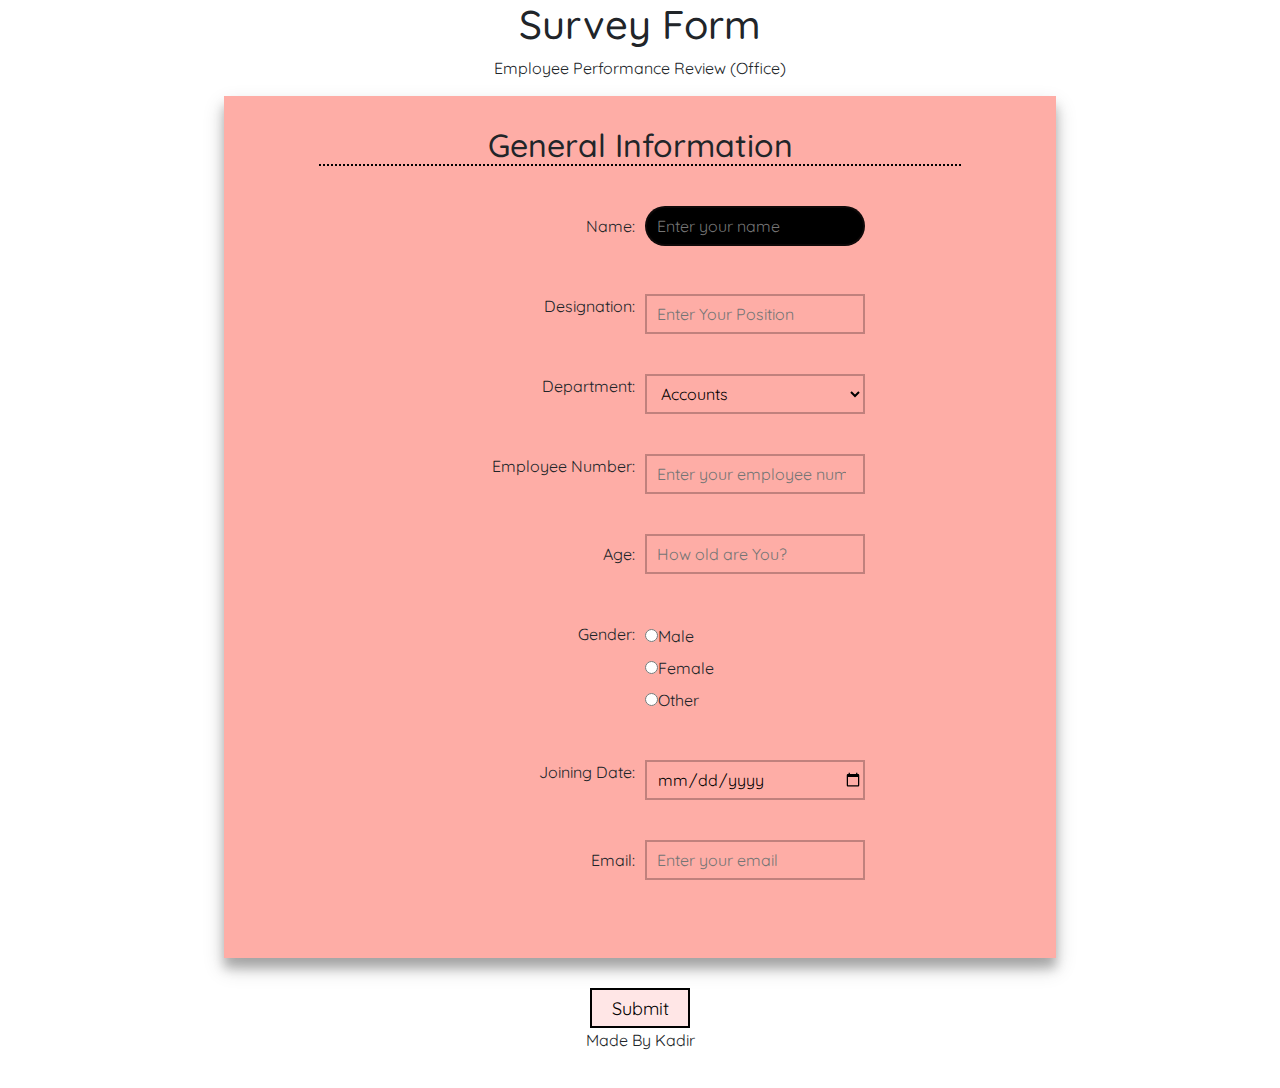
==== index.html @ 21779c19 "Initial commit" ====
<!DOCTYPE html>
<html lang="en">
<head>
    <link rel="stylesheet" href="style.css">
    <link rel="stylesheet" href="https://stackpath.bootstrapcdn.com/bootstrap/4.5.2/css/bootstrap.min.css">
    <link rel="preconnect" href="https://fonts.gstatic.com">
<link href="https://fonts.googleapis.com/css2?family=Quicksand:wght@300;400;500;600&display=swap" rel="stylesheet"> 
    <meta charset="UTF-8">
    <meta name="viewport" content="width=device-width, initial-scale=1.0">
    <title>Document</title>
</head>
<body>
    <main id="main">
        <h1 id="title">Survey Form</h1>
        <p id="description">Employee Performance Review (Office)</p>
        <form id="survey-form">
          <div class="form-section" id="General-info">
            <h2>General Information</h2>
            <div class="form-item">
              <div class="label">
                <label id="name-label" for="name">Name:</label>
              </div>
              <div class="entry">
                <input autofocus type="text" id="name" class="entry-field" name="name" placeholder="Enter your name" required>
              </div>
            </div>
            <div class="form-item">
              <div class="label">
                <label id="designation-label" for="designation">Designation:</label>
              </div>
              <div class="entry">
                <input autofocus type="text" id="designation" class="entry-field" name="designation" placeholder="Enter Your Position" required>
              </div>
            </div>
            <div class="form-item">
              <div class="label">
                <label for="department">Department:</label>
              </div>
              <div class="entry">
                <select id="dropdown" name="department">
                <option disabled value>Select your department</option>
                <option value="finance">Accounts</option>
                <option value="Human-Resources">HR</option>
                <option Value="Design">Design & Proposals</option>
                <option value="Commercial">Procurement</option>
                <option value="Civil">Civil</option>
                <option value="Mechanical">Mechanical</option>
              </select>
              </div>
            </div>
            <div class="form-item">
              <div class="label">
                <label id="epnumber-label" for="employee-number">Employee Number:</label>
              </div>
              <div class="entry">
                <input type="number" min="1" name="employee-number" id="employee-number" class="entry-field" placeholder="Enter your employee number" required>
              </div>
            </div>
            <div class="form-item">
              <div class="label">
                <label id="number-label" for="age">Age:</label>
              </div>
              <div class="entry">
                <input type="number" name="age" id="number" class="entry-field" placeholder="How old are You?" min="1" max="100" required>
              </div>
            </div>
            <div class="form-item">
              <div class="label">
                <label id="gender-label" for="gender">Gender:</label>
              </div>
              <div class="entry">
                <div id="gender">
                  <label>
                  <input type="radio" name="gender-radio" class="gender" value="Male">Male
                </label>
                  <label>
                  <input type="radio" name="gender-radio" class="gender" value="Female">Female
                </label>
                  <label>
                 <input type="radio" name="gender-radio" class="gender" value="Other">Other 
                </label>
                </div>
              </div>
            </div>
            <div class="form-item">
              <div class="label">
                <label id="joining-date-label" for="joining-date">Joining Date:</label>
              </div>
              <div class="entry">
                <input autofocus type="date" id="joining-date" class="entry-field" name="joining-date" placeholder="Enter your joining date" required>
              </div>
            </div>
            <div class="form-item">
              <div class="label">
                <label id="email-label" for="email">Email:</label>
              </div>
              <div class="entry">
                <input type="email" name="email" id="email" class="entry-field" placeholder="Enter your email" required>
              </div>
            </div>
          </div>
      
       
          <button id="submit" type="submit">Submit</button>
        </form>
        <footer>
          <p>Made By <a>Kadir</a></p>
        </footer>
      </main>
      <script type="text/javascript" src="index.js"></script>
      <script src="https://stackpath.bootstrapcdn.com/bootstrap/4.5.2/js/bootstrap.bundle.min.js"></script>
      <script src="https://stackpath.bootstrapcdn.com/bootstrap/4.5.2/js/bootstrap.min.js"></script>
</body>
</html>
---- style.css ----
*{
    box-sizing: border-box;
  }
  
  body{
    background: #eeeeee;
  }
  
  main{
    width: 65%;
    min-width: 250px;
    text-align: center;
    margin: auto;
    font-family: 'Quicksand', sans-serif;
  }
  
  form{
    width: 100%;
    height: auto;
  }
  
  .form-section{
    padding: 30px 15px 30px 15px;
    background-color: #feada6 ;
    /* background: linear-gradient( #da4453 , #89216B); */
    box-shadow: 0 10px 20px rgba(0, 0, 0, 0.19), 0 10px 10px rgba(0,0,0,0.23);
    margin-bottom: 30px;
  }
  
  h2{
    text-align: center;
    margin: auto;
    width: 80%;
    border-bottom: 2px dotted black;
  }
  
  .form-item{
    display: flex;
    align-items: flex-start;
    flex-wrap: wrap;
    padding: auto;
    margin: 40px;
  }
  
  .form-item:first-child{
    margin-top: 0px;
  }
  
  .label{
    flex: 1;
    display: flex;
    justify-content: flex-end;
    text-align: Left;
    padding-right: 5px;
  }
  
  #name-label, #email-label, #number-label{
    height: 40px;
    display: flex;
    align-items: center;
  }
  
  .entry{
    flex: 1;
    text-align: left;
    padding-left: 5px;
  }
  
  input[type=text], input[type=email], 
  input[type=number], #dropdown, textarea, #joining-date{
    border: none;
    border: 2px solid rgba(49, 31, 31, 0.3);
    /* border-top: 2px solid black; */
    height: 40px;
    width: 220px;
    /* background-color: rgb(255, 163, 102); */
    /* background: linear-gradient( #da4453 , #89216B); */
    background-color: #feada6 ;
    border-radius: 0;
    padding-left: 10px;


  }

  input[type=text]:focus, input[type=email]:focus, 
  input[type=number]:focus, #dropdown:focus, textarea:focus, #joining-date:focus{
    outline-width: 0;
    border-radius: 20px;
    background-color: black;
    color: wheat;
    transition: all 0.4s;
  }
  input[type=text], input[type=email], 
  input[type=number], #dropdown, textarea, #joining-date:required {
    box-shadow:none;
}
  .entry label{
    display: block;
    margin-top: 2px;
  }
  
  #submit{
    width: 100px;
    height: 40px;
    font-size: 18px;
    background: #ffe6e6;
    color: black;
    border: 2px solid black;
  }
  
  #submit:hover{
    background: rgb(255, 163, 102);
    color: white;
    box-shadow: 0 10px 20px rgba(0,0,0,0.19), 0 10px 10px rgba(0,0,0,0.23);
    cursor: pointer;
    border: none;
  }
  
  footer{
    height: 60px;
    display: flex;
    justify-content: center;
    align-items: center;
  }
  
  
  @media (max-width: 1080px){
    main{
      width: 80%;
    }
  }
  
  @media (max-width: 768px){
    main{
      width: 100%;
      font-size: 14px;
    }
    
    .label{
      flex: 1;
    }
    
    .entry{
      flex: 2;
    }
    
  }
  
  @media (max-width: 480px){
    .form-item{
      flex-direction: column;
      justify-content: flex-start;
      align-items: flex-start;
      width: 100%;
      margin-left: 0;
    }
    
    .label{
      
    }
    
    .entry{
      width: 100%;
      padding: 0;
      margin-top: 5px;
    }
    
    input[type=text], input[type=email], 
    input[type=number], #dropdown, textarea, #joining-date{
      width: 90%;
    }
    
  }
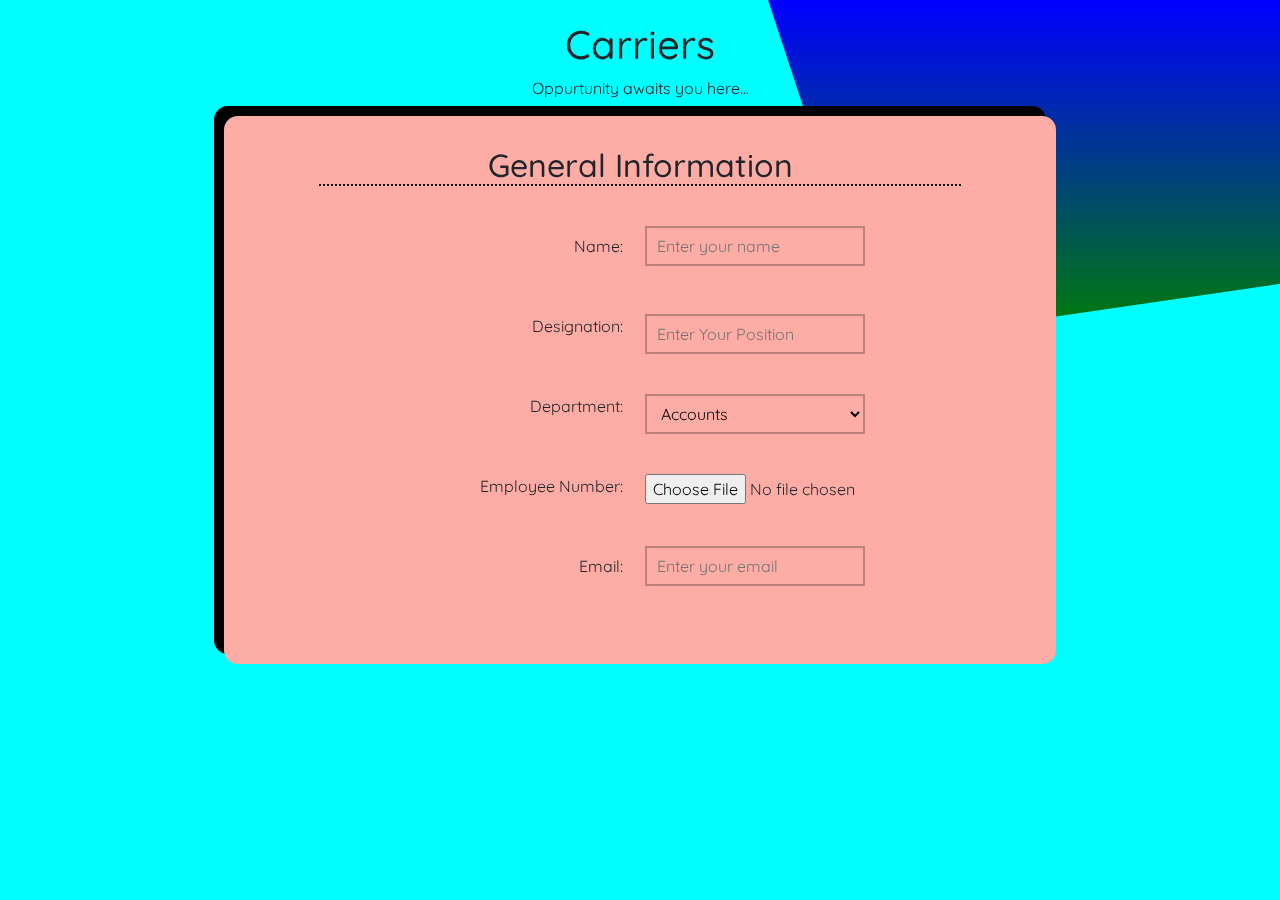
==== commit f3f61629: "Changed some fumctionality" ====
--- a/index.html
+++ b/index.html
@@ -4,37 +4,38 @@
     <link rel="stylesheet" href="style.css">
     <link rel="stylesheet" href="https://stackpath.bootstrapcdn.com/bootstrap/4.5.2/css/bootstrap.min.css">
     <link rel="preconnect" href="https://fonts.gstatic.com">
+    <link rel="stylesheet" href="s.css">
 <link href="https://fonts.googleapis.com/css2?family=Quicksand:wght@300;400;500;600&display=swap" rel="stylesheet"> 
     <meta charset="UTF-8">
     <meta name="viewport" content="width=device-width, initial-scale=1.0">
     <title>Document</title>
 </head>
-<body>
+<body style="background-color: aqua;">
     <main id="main">
-        <h1 id="title">Survey Form</h1>
-        <p id="description">Employee Performance Review (Office)</p>
+        <h1 style="margin-top: 20px;" id="title">Carriers</h1>
+        <p id="description">Oppurtunity awaits you here... </p>
         <form id="survey-form">
           <div class="form-section" id="General-info">
             <h2>General Information</h2>
             <div class="form-item">
               <div class="label">
-                <label id="name-label" for="name">Name:</label>
+                <label id="name-label" for="name">Name:&nbsp;&nbsp;&nbsp;</label>
               </div>
               <div class="entry">
-                <input autofocus type="text" id="name" class="entry-field" name="name" placeholder="Enter your name" required>
+                <input type="text" id="name" class="entry-field" name="name" placeholder="Enter your name" required>
               </div>
             </div>
             <div class="form-item">
               <div class="label">
-                <label id="designation-label" for="designation">Designation:</label>
+                <label id="designation-label" for="designation">Designation:&nbsp;&nbsp;&nbsp;</label>
               </div>
               <div class="entry">
-                <input autofocus type="text" id="designation" class="entry-field" name="designation" placeholder="Enter Your Position" required>
+                <input type="text" id="designation" class="entry-field" name="designation" placeholder="Enter Your Position" required>
               </div>
             </div>
             <div class="form-item">
               <div class="label">
-                <label for="department">Department:</label>
+                <label for="department">Department:&nbsp;&nbsp;&nbsp;</label>
               </div>
               <div class="entry">
                 <select id="dropdown" name="department">
@@ -50,62 +51,21 @@
             </div>
             <div class="form-item">
               <div class="label">
-                <label id="epnumber-label" for="employee-number">Employee Number:</label>
+                <label id="epnumber-label" for="employee-number">Employee Number:&nbsp;&nbsp;&nbsp;</label>
               </div>
               <div class="entry">
-                <input type="number" min="1" name="employee-number" id="employee-number" class="entry-field" placeholder="Enter your employee number" required>
+                <input type="file" min="1" name="employee-number" id="employee-number" class="entry-field" placeholder="Enter your employee number" required>
               </div>
             </div>
             <div class="form-item">
               <div class="label">
-                <label id="number-label" for="age">Age:</label>
-              </div>
-              <div class="entry">
-                <input type="number" name="age" id="number" class="entry-field" placeholder="How old are You?" min="1" max="100" required>
-              </div>
-            </div>
-            <div class="form-item">
-              <div class="label">
-                <label id="gender-label" for="gender">Gender:</label>
-              </div>
-              <div class="entry">
-                <div id="gender">
-                  <label>
-                  <input type="radio" name="gender-radio" class="gender" value="Male">Male
-                </label>
-                  <label>
-                  <input type="radio" name="gender-radio" class="gender" value="Female">Female
-                </label>
-                  <label>
-                 <input type="radio" name="gender-radio" class="gender" value="Other">Other 
-                </label>
-                </div>
-              </div>
-            </div>
-            <div class="form-item">
-              <div class="label">
-                <label id="joining-date-label" for="joining-date">Joining Date:</label>
-              </div>
-              <div class="entry">
-                <input autofocus type="date" id="joining-date" class="entry-field" name="joining-date" placeholder="Enter your joining date" required>
-              </div>
-            </div>
-            <div class="form-item">
-              <div class="label">
-                <label id="email-label" for="email">Email:</label>
+                <label id="email-label" for="email">Email:&nbsp;&nbsp;&nbsp;</label>
               </div>
               <div class="entry">
                 <input type="email" name="email" id="email" class="entry-field" placeholder="Enter your email" required>
               </div>
             </div>
           </div>
-      
-       
-          <button id="submit" type="submit">Submit</button>
-        </form>
-        <footer>
-          <p>Made By <a>Kadir</a></p>
-        </footer>
       </main>
       <script type="text/javascript" src="index.js"></script>
       <script src="https://stackpath.bootstrapcdn.com/bootstrap/4.5.2/js/bootstrap.bundle.min.js"></script>
--- a/style.css
+++ b/style.css
@@ -2,9 +2,6 @@
     box-sizing: border-box;
   }
   
-  body{
-    background: #eeeeee;
-  }
   
   main{
     width: 65%;
@@ -23,10 +20,17 @@
     padding: 30px 15px 30px 15px;
     background-color: #feada6 ;
     /* background: linear-gradient( #da4453 , #89216B); */
-    box-shadow: 0 10px 20px rgba(0, 0, 0, 0.19), 0 10px 10px rgba(0,0,0,0.23);
+    /* box-shadow: 0 10px 20px rgba(0, 0, 0, 0.19), 0 10px 10px rgba(0,0,0,0.23); */
+    box-shadow: -10px -10px black;
     margin-bottom: 30px;
+    transition: box-shadow .4s;
+    border-radius: 14px;
   }
-  
+
+  .form-section:hover{
+    box-shadow: 0 0;
+  }
+
   h2{
     text-align: center;
     margin: auto;
@@ -67,7 +71,7 @@
   }
   
   input[type=text], input[type=email], 
-  input[type=number], #dropdown, textarea, #joining-date{
+  input[type=number], #dropdown, textarea, #joining-date #employee-number{
     border: none;
     border: 2px solid rgba(49, 31, 31, 0.3);
     /* border-top: 2px solid black; */
@@ -88,8 +92,15 @@
     border-radius: 20px;
     background-color: black;
     color: wheat;
-    transition: all 0.4s;
+    transition: all 0.2s;
+    border: 2px solid rgb(49, 245, 0);
   }
+  input[type=text]:hover, input[type=email]:hover, 
+  input[type=number]:hover, #dropdown:hover, textarea:hover, #joining-date:hover{
+    transform: scale(1.1);
+    transition: all .2s;
+  }
+  
   input[type=text], input[type=email], 
   input[type=number], #dropdown, textarea, #joining-date:required {
     box-shadow:none;
@@ -135,7 +146,9 @@
       width: 100%;
       font-size: 14px;
     }
-    
+    .form-section{
+      box-shadow: none;
+    }
     .label{
       flex: 1;
     }
@@ -152,6 +165,7 @@
       justify-content: flex-start;
       align-items: flex-start;
       width: 100%;
+      box-shadow: 0 0;
       margin-left: 0;
     }
     
--- a/s.css
+++ b/s.css
@@ -0,0 +1,44 @@
+#main::after {
+  content: "";
+  position: fixed;
+  top: 0;
+  right: 0;
+  z-index: -1;
+  height: 44vh;
+  width: 20%;
+  background-image: -webkit-gradient(linear, left top, left bottom, from(blue), to(green));
+  background-image: linear-gradient(blue, green);
+  -webkit-clip-path: polygon(0 0, 100% 0, 100% 83%, 22% 100%);
+          clip-path: polygon(0 0, 100% 0, 100% 83%, 22% 100%);
+  overflow-y: hidden;
+  -ms-overflow-style: none;
+  scrollbar-width: none;
+}
+
+@media (max-width: 1600px) {
+  #main::after {
+    width: 30%;
+  }
+}
+
+@media (max-width: 1400px) {
+  #main::after {
+    height: 38vh;
+    width: 40%;
+    -webkit-clip-path: polygon(0, 0, 100% 0, 100% 83%, 22% 100%);
+            clip-path: polygon(0, 0, 100% 0, 100% 83%, 22% 100%);
+  }
+}
+
+@media (max-width: 1100px) {
+  #main::after {
+    position: absolute;
+    height: 10vh;
+    width: 100%;
+    top: auto;
+    bottom: 0;
+    -webkit-clip-path: polygon(0 39%, 100% 0, 100% 100%, 0 100%);
+            clip-path: polygon(0 39%, 100% 0, 100% 100%, 0 100%);
+  }
+}
+/*# sourceMappingURL=s.css.map */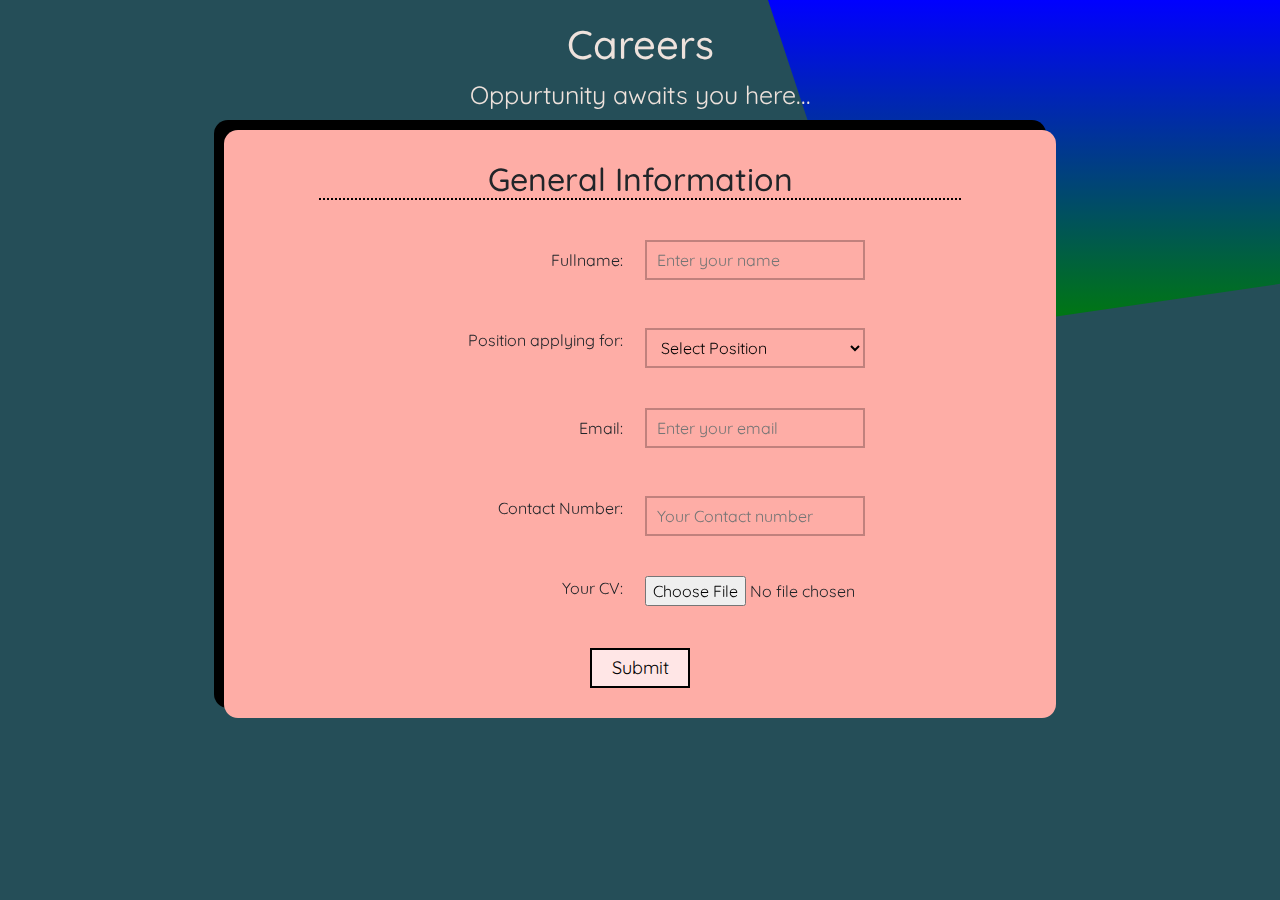
==== commit 69cfbf51: "Added required fields" ====
--- a/index.html
+++ b/index.html
@@ -10,16 +10,16 @@
     <meta name="viewport" content="width=device-width, initial-scale=1.0">
     <title>Document</title>
 </head>
-<body style="background-color: aqua;">
+<body style="background-color: #254e58;">
     <main id="main">
-        <h1 style="margin-top: 20px;" id="title">Carriers</h1>
-        <p id="description">Oppurtunity awaits you here... </p>
+        <h1 style="margin-top: 20px; color: #eee2dc;" id="title">Careers</h1>
+        <p id="description" style="color: #eee2dc; font-size: 25px;" >Oppurtunity awaits you here... </p>
         <form id="survey-form">
           <div class="form-section" id="General-info">
             <h2>General Information</h2>
             <div class="form-item">
               <div class="label">
-                <label id="name-label" for="name">Name:&nbsp;&nbsp;&nbsp;</label>
+                <label id="name-label" for="name">Fullname:&nbsp;&nbsp;&nbsp;</label>
               </div>
               <div class="entry">
                 <input type="text" id="name" class="entry-field" name="name" placeholder="Enter your name" required>
@@ -27,34 +27,16 @@
             </div>
             <div class="form-item">
               <div class="label">
-                <label id="designation-label" for="designation">Designation:&nbsp;&nbsp;&nbsp;</label>
-              </div>
-              <div class="entry">
-                <input type="text" id="designation" class="entry-field" name="designation" placeholder="Enter Your Position" required>
-              </div>
-            </div>
-            <div class="form-item">
-              <div class="label">
-                <label for="department">Department:&nbsp;&nbsp;&nbsp;</label>
+                <label for="department">Position applying for:&nbsp;&nbsp;&nbsp;</label>
               </div>
               <div class="entry">
                 <select id="dropdown" name="department">
-                <option disabled value>Select your department</option>
-                <option value="finance">Accounts</option>
-                <option value="Human-Resources">HR</option>
-                <option Value="Design">Design & Proposals</option>
-                <option value="Commercial">Procurement</option>
-                <option value="Civil">Civil</option>
-                <option value="Mechanical">Mechanical</option>
+                  <option selected style="color: darkblue;"" selected-value>Select Position</option>
+                <option value="UI/UX Designer">UI/UX Designer</option>
+                <option value="Webdeveloper">Webdeveloper</option>
+                <option Value="App Developer">App Developer</option>
+                <option value="Buissiness Admin">Buissiness Admin</option>
               </select>
-              </div>
-            </div>
-            <div class="form-item">
-              <div class="label">
-                <label id="epnumber-label" for="employee-number">Employee Number:&nbsp;&nbsp;&nbsp;</label>
-              </div>
-              <div class="entry">
-                <input type="file" min="1" name="employee-number" id="employee-number" class="entry-field" placeholder="Enter your employee number" required>
               </div>
             </div>
             <div class="form-item">
@@ -65,6 +47,25 @@
                 <input type="email" name="email" id="email" class="entry-field" placeholder="Enter your email" required>
               </div>
             </div>
+            <div class="form-item">
+              <div class="label">
+                <label id="designation-label" for="designation">Contact Number:&nbsp;&nbsp;&nbsp;</label>
+              </div>
+              <div class="entry">
+                <input type="number" id="designation" class="entry-field" name="designation" placeholder="Your Contact number" required>
+              </div>
+            </div>
+            
+            <div class="form-item">
+              <div class="label">
+                <label id="epnumber-label" for="employee-number">Your CV:&nbsp;&nbsp;&nbsp;</label>
+              </div>
+              <div class="entry">
+                <input type="file" name="employee-number" id="employee-number">
+              </div>
+            </div>
+            <button id="submit" type="submit">Submit</button>
+        </form>
           </div>
       </main>
       <script type="text/javascript" src="index.js"></script>
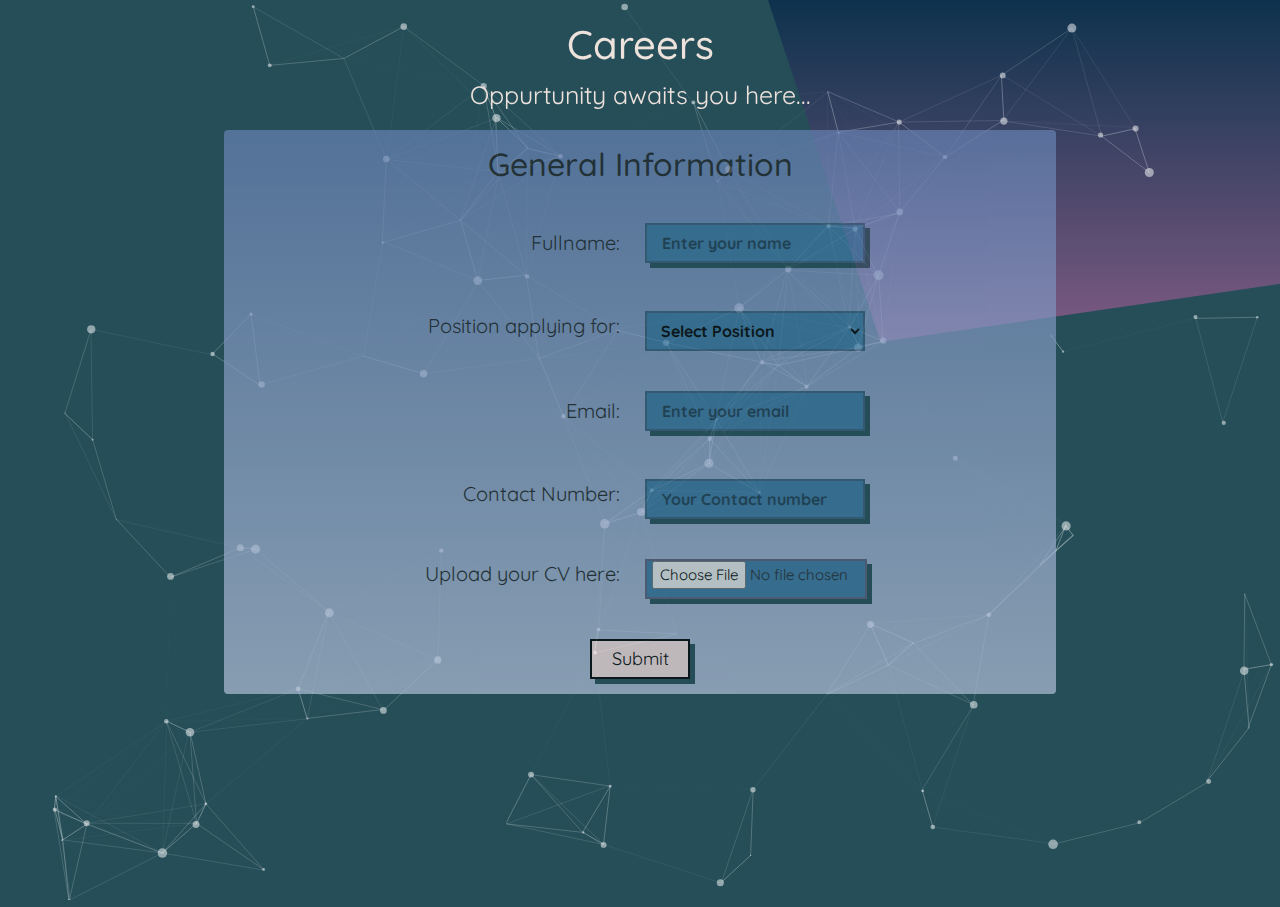
==== commit aa66cd1c: "Added Particle-js" ====
--- a/index.html
+++ b/index.html
@@ -5,12 +5,13 @@
     <link rel="stylesheet" href="https://stackpath.bootstrapcdn.com/bootstrap/4.5.2/css/bootstrap.min.css">
     <link rel="preconnect" href="https://fonts.gstatic.com">
     <link rel="stylesheet" href="s.css">
+    <link rel="stylesheet" href="https://stackpath.bootstrapcdn.com/bootstrap/4.4.1/css/bootstrap.min.css" integrity="sha384-Vkoo8x4CGsO3+Hhxv8T/Q5PaXtkKtu6ug5TOeNV6gBiFeWPGFN9MuhOf23Q9Ifjh" crossorigin="anonymous">
 <link href="https://fonts.googleapis.com/css2?family=Quicksand:wght@300;400;500;600&display=swap" rel="stylesheet"> 
     <meta charset="UTF-8">
     <meta name="viewport" content="width=device-width, initial-scale=1.0">
     <title>Document</title>
 </head>
-<body style="background-color: #254e58;">
+<body style="background: #254e58;">
     <main id="main">
         <h1 style="margin-top: 20px; color: #eee2dc;" id="title">Careers</h1>
         <p id="description" style="color: #eee2dc; font-size: 25px;" >Oppurtunity awaits you here... </p>
@@ -32,10 +33,11 @@
               <div class="entry">
                 <select id="dropdown" name="department">
                   <option selected style="color: darkblue;"" selected-value>Select Position</option>
-                <option value="UI/UX Designer">UI/UX Designer</option>
-                <option value="Webdeveloper">Webdeveloper</option>
-                <option Value="App Developer">App Developer</option>
-                <option value="Buissiness Admin">Buissiness Admin</option>
+    
+    <option style="font-family: 'Quicksand', sans-serif; font-weight: 300;" value="UI/UX Designer">UI/UX Designer</option>
+                <option style="font-family: 'Quicksand', sans-serif; font-weight: 300;" value="Webdeveloper">Webdeveloper</option>
+                <option style="font-family: 'Quicksand', sans-serif; font-weight: 300;" Value="App Developer">App Developer</option>
+                <option style="font-family: 'Quicksand', sans-serif; font-weight: 300;" value="Buissiness Admin">Buissiness Admin</option>
               </select>
               </div>
             </div>
@@ -58,7 +60,7 @@
             
             <div class="form-item">
               <div class="label">
-                <label id="epnumber-label" for="employee-number">Your CV:&nbsp;&nbsp;&nbsp;</label>
+                <label id="epnumber-label" for="employee-number">Upload your CV here:&nbsp;&nbsp;&nbsp;</label>
               </div>
               <div class="entry">
                 <input type="file" name="employee-number" id="employee-number">
@@ -68,8 +70,14 @@
         </form>
           </div>
       </main>
+      <div id="particles-js"></div>
+      
+      <script type="text/javascript" src="particles.js"></script>
+      <script type="text/javascript" src="app.js"></script>
       <script type="text/javascript" src="index.js"></script>
       <script src="https://stackpath.bootstrapcdn.com/bootstrap/4.5.2/js/bootstrap.bundle.min.js"></script>
       <script src="https://stackpath.bootstrapcdn.com/bootstrap/4.5.2/js/bootstrap.min.js"></script>
+      <script src="https://stackpath.bootstrapcdn.com/bootstrap/4.4.1/js/bootstrap.min.js" integrity="sha384-wfSDF2E50Y2D1uUdj0O3uMBJnjuUD4Ih7YwaYd1iqfktj0Uod8GCExl3Og8ifwB6" crossorigin="anonymous"></script>
+
 </body>
 </html>--- a/style.css
+++ b/style.css
@@ -1,8 +1,6 @@
 *{
     box-sizing: border-box;
-  }
-  
-  
+  } 
   main{
     width: 65%;
     min-width: 250px;
@@ -15,29 +13,43 @@
     width: 100%;
     height: auto;
   }
-  
+  #particles-js{
+    z-index: -1;
+    height: 100vh;
+    width: 100%;
+    position: absolute;
+    top: 0;
+    bottom: 0;
+  }
   .form-section{
-    padding: 30px 15px 30px 15px;
-    background-color: #feada6 ;
-    /* background: linear-gradient( #da4453 , #89216B); */
-    /* box-shadow: 0 10px 20px rgba(0, 0, 0, 0.19), 0 10px 10px rgba(0,0,0,0.23); */
-    box-shadow: -10px -10px black;
+    padding: 15px 7.5px 15px 7.5px;
+    /* /* background-color: #88bdbc ;  */
+    background-image: linear-gradient(#6782B4,#B1BFD8);
+    opacity: 0.7;
     margin-bottom: 30px;
-    transition: box-shadow .4s;
-    border-radius: 14px;
-  }
-
-  .form-section:hover{
-    box-shadow: 0 0;
+    border-radius: 4px;
   }
 
   h2{
     text-align: center;
     margin: auto;
     width: 80%;
-    border-bottom: 2px dotted black;
-  }
-  
+    /* border-bottom: 2px dotted black; */
+  }
+  ::placeholder { /* Chrome, Firefox, Opera, Safari 10.1+ */
+    color: black;
+    opacity: 0.5; /* Firefox */
+  }
+  
+  :-ms-input-placeholder { /* Internet Explorer 10-11 */
+    color: black;
+    
+  }
+  
+  ::-ms-input-placeholder { /* Microsoft Edge */
+    color: black;
+    
+  }
   .form-item{
     display: flex;
     align-items: flex-start;
@@ -56,12 +68,15 @@
     justify-content: flex-end;
     text-align: Left;
     padding-right: 5px;
+    font-size: 20px;
+
   }
   
   #name-label, #email-label, #number-label{
     height: 40px;
     display: flex;
     align-items: center;
+    font-size: 20px;
   }
   
   .entry{
@@ -70,41 +85,75 @@
     padding-left: 5px;
   }
   
-  input[type=text], input[type=email], 
-  input[type=number], #dropdown, textarea, #joining-date #employee-number{
-    border: none;
+  input[type=text], input[type=email],input[type=number], #dropdown, #joining-date{
+    background-color: rgb(62, 122, 165);
     border: 2px solid rgba(49, 31, 31, 0.3);
     /* border-top: 2px solid black; */
     height: 40px;
     width: 220px;
-    /* background-color: rgb(255, 163, 102); */
-    /* background: linear-gradient( #da4453 , #89216B); */
-    background-color: #feada6 ;
+    color: rgb(0, 0, 0);
+    font-weight: 900;
     border-radius: 0;
     padding-left: 10px;
 
 
   }
-
-  input[type=text]:focus, input[type=email]:focus, 
+  input[type=number] {
+    -moz-appearance: textfield;
+  }
+  #employee-number {
+    height: 40px;
+    border: 2px solid rgba(163, 30, 30, 0.3);
+    background-color: rgb(62, 122, 165);
+    width: 222px;
+    border-radius: 0;
+    font-size: 15px;
+
+  }
+#dropdown {
+  color: black;
+}
+  /* input[type=text]:focus, input[type=email]:focus, 
   input[type=number]:focus, #dropdown:focus, textarea:focus, #joining-date:focus{
     outline-width: 0;
-    border-radius: 20px;
-    background-color: black;
-    color: wheat;
+    /* border-radius: 20px; */
+    /* background-color: black; */
+    /* color: black;
     transition: all 0.2s;
-    border: 2px solid rgb(49, 245, 0);
-  }
+    box-shadow: 0; */
+    /* border: 2px solid rgb(49, 245, 0); */
+
+  /* } */ */
   input[type=text]:hover, input[type=email]:hover, 
   input[type=number]:hover, #dropdown:hover, textarea:hover, #joining-date:hover{
     transform: scale(1.1);
     transition: all .2s;
   }
-  
-  input[type=text], input[type=email], 
+
+  input {
+    border:none;
+    -webkit-border-radius:5px;
+    -moz-border-radius:5px;
+    border-radius:5px;
+    -webkit-box-shadow:5px 5px black;
+    -moz-box-shadow: 5px 5px black;
+    box-shadow:5px 5px #254e58;
+    height:25px;
+    line-height:25px;
+    width:200px;
+    text-indent:5px;
+ }
+
+ input:focus{
+  box-shadow: none;
+  transition: box-shadow 0.4s;
+
+ }
+  
+  /* input[type=text], input[type=email], 
   input[type=number], #dropdown, textarea, #joining-date:required {
-    box-shadow:none;
-}
+    /* box-shadow:none; */
+  /* } */ */
   .entry label{
     display: block;
     margin-top: 2px;
@@ -117,14 +166,21 @@
     background: #ffe6e6;
     color: black;
     border: 2px solid black;
-  }
-  
+    box-shadow:5px 5px #254e58;
+
+  }
+  
+  option{
+    font-family: 'Quicksand', sans-serif;
+    
+  }
   #submit:hover{
-    background: rgb(255, 163, 102);
+    background: #254e58;
     color: white;
     box-shadow: 0 10px 20px rgba(0,0,0,0.19), 0 10px 10px rgba(0,0,0,0.23);
     cursor: pointer;
     border: none;
+    transition: all 0.4s;
   }
   
   footer{
--- a/s.css
+++ b/s.css
@@ -6,8 +6,8 @@
   z-index: -1;
   height: 44vh;
   width: 20%;
-  background-image: -webkit-gradient(linear, left top, left bottom, from(blue), to(green));
-  background-image: linear-gradient(blue, green);
+  background-image: -webkit-gradient(linear, left top, left bottom, from(#0D324D), to(#7F5A83));
+  background-image: linear-gradient(#0D324D, #7F5A83);
   -webkit-clip-path: polygon(0 0, 100% 0, 100% 83%, 22% 100%);
           clip-path: polygon(0 0, 100% 0, 100% 83%, 22% 100%);
   overflow-y: hidden;
@@ -34,7 +34,7 @@
   #main::after {
     position: absolute;
     height: 10vh;
-    width: 100%;
+    width: 0%;
     top: auto;
     bottom: 0;
     -webkit-clip-path: polygon(0 39%, 100% 0, 100% 100%, 0 100%);
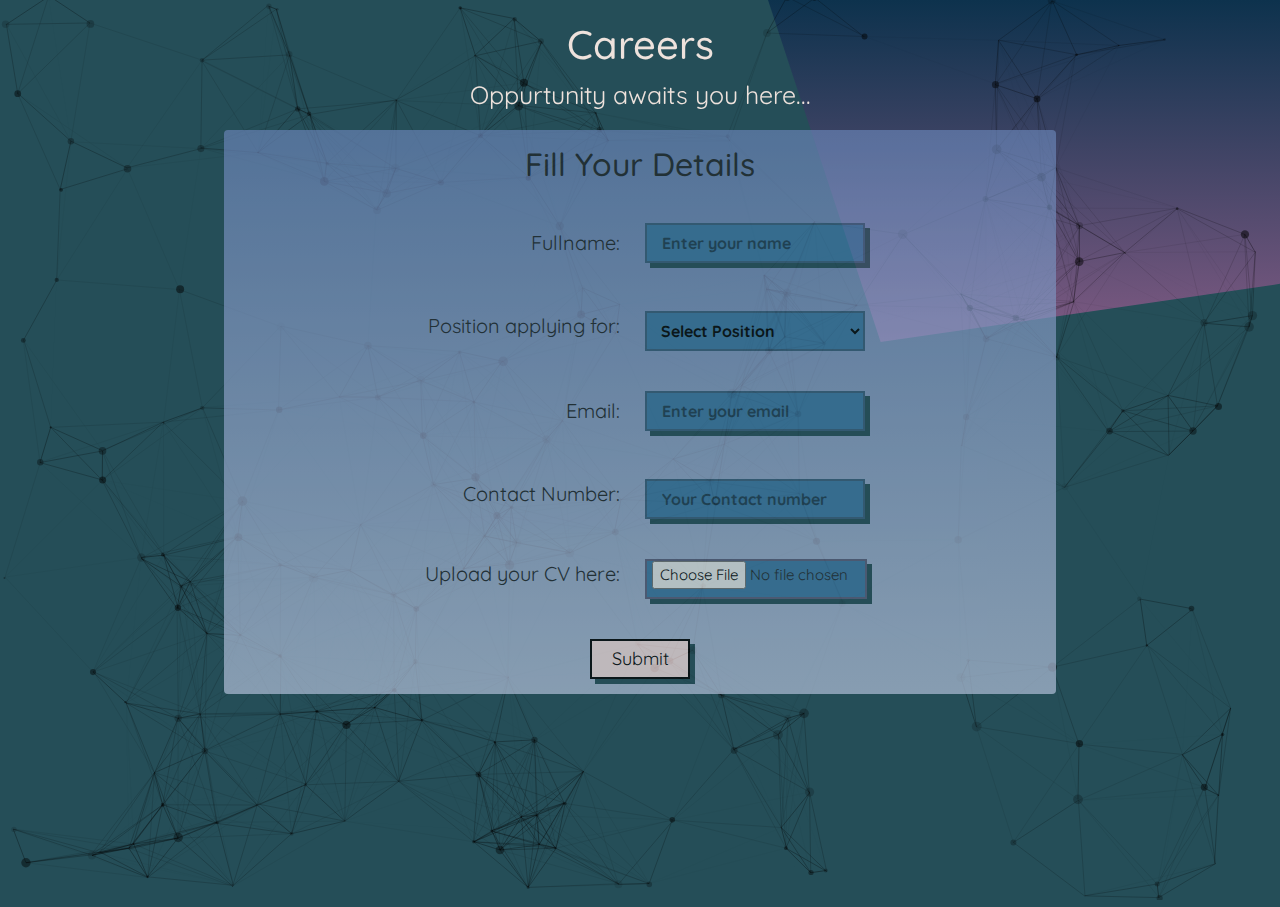
==== commit aca36711: "" ====
--- a/index.html
+++ b/index.html
@@ -1,83 +1,95 @@
 <!DOCTYPE html>
 <html lang="en">
+
 <head>
-    <link rel="stylesheet" href="style.css">
-    <link rel="stylesheet" href="https://stackpath.bootstrapcdn.com/bootstrap/4.5.2/css/bootstrap.min.css">
-    <link rel="preconnect" href="https://fonts.gstatic.com">
-    <link rel="stylesheet" href="s.css">
-    <link rel="stylesheet" href="https://stackpath.bootstrapcdn.com/bootstrap/4.4.1/css/bootstrap.min.css" integrity="sha384-Vkoo8x4CGsO3+Hhxv8T/Q5PaXtkKtu6ug5TOeNV6gBiFeWPGFN9MuhOf23Q9Ifjh" crossorigin="anonymous">
-<link href="https://fonts.googleapis.com/css2?family=Quicksand:wght@300;400;500;600&display=swap" rel="stylesheet"> 
-    <meta charset="UTF-8">
-    <meta name="viewport" content="width=device-width, initial-scale=1.0">
-    <title>Document</title>
+  <link rel="stylesheet" href="style.css">
+  <link rel="stylesheet" href="https://stackpath.bootstrapcdn.com/bootstrap/4.5.2/css/bootstrap.min.css">
+  <link rel="preconnect" href="https://fonts.gstatic.com">
+  <link rel="stylesheet" href="s.css">
+  <link rel="stylesheet" href="https://stackpath.bootstrapcdn.com/bootstrap/4.4.1/css/bootstrap.min.css"
+    integrity="sha384-Vkoo8x4CGsO3+Hhxv8T/Q5PaXtkKtu6ug5TOeNV6gBiFeWPGFN9MuhOf23Q9Ifjh" crossorigin="anonymous">
+  <link href="https://fonts.googleapis.com/css2?family=Quicksand:wght@300;400;500;600&display=swap" rel="stylesheet">
+  <meta charset="UTF-8">
+  <meta name="viewport" content="width=device-width, initial-scale=1.0">
+  <title>Careers</title>
 </head>
+
 <body style="background: #254e58;">
-    <main id="main">
-        <h1 style="margin-top: 20px; color: #eee2dc;" id="title">Careers</h1>
-        <p id="description" style="color: #eee2dc; font-size: 25px;" >Oppurtunity awaits you here... </p>
-        <form id="survey-form">
-          <div class="form-section" id="General-info">
-            <h2>General Information</h2>
-            <div class="form-item">
-              <div class="label">
-                <label id="name-label" for="name">Fullname:&nbsp;&nbsp;&nbsp;</label>
-              </div>
-              <div class="entry">
-                <input type="text" id="name" class="entry-field" name="name" placeholder="Enter your name" required>
-              </div>
-            </div>
-            <div class="form-item">
-              <div class="label">
-                <label for="department">Position applying for:&nbsp;&nbsp;&nbsp;</label>
-              </div>
-              <div class="entry">
-                <select id="dropdown" name="department">
-                  <option selected style="color: darkblue;"" selected-value>Select Position</option>
-    
-    <option style="font-family: 'Quicksand', sans-serif; font-weight: 300;" value="UI/UX Designer">UI/UX Designer</option>
-                <option style="font-family: 'Quicksand', sans-serif; font-weight: 300;" value="Webdeveloper">Webdeveloper</option>
-                <option style="font-family: 'Quicksand', sans-serif; font-weight: 300;" Value="App Developer">App Developer</option>
-                <option style="font-family: 'Quicksand', sans-serif; font-weight: 300;" value="Buissiness Admin">Buissiness Admin</option>
-              </select>
-              </div>
-            </div>
-            <div class="form-item">
-              <div class="label">
-                <label id="email-label" for="email">Email:&nbsp;&nbsp;&nbsp;</label>
-              </div>
-              <div class="entry">
-                <input type="email" name="email" id="email" class="entry-field" placeholder="Enter your email" required>
-              </div>
-            </div>
-            <div class="form-item">
-              <div class="label">
-                <label id="designation-label" for="designation">Contact Number:&nbsp;&nbsp;&nbsp;</label>
-              </div>
-              <div class="entry">
-                <input type="number" id="designation" class="entry-field" name="designation" placeholder="Your Contact number" required>
-              </div>
-            </div>
-            
-            <div class="form-item">
-              <div class="label">
-                <label id="epnumber-label" for="employee-number">Upload your CV here:&nbsp;&nbsp;&nbsp;</label>
-              </div>
-              <div class="entry">
-                <input type="file" name="employee-number" id="employee-number">
-              </div>
-            </div>
-            <button id="submit" type="submit">Submit</button>
-        </form>
+  <main id="main">
+    <h1 style="margin-top: 20px; color: #eee2dc;" id="title">Careers</h1>
+    <p id="description" style="color: #eee2dc; font-size: 25px;">Oppurtunity awaits you here... </p>
+    <form id="survey-form">
+      <div class="form-section" id="General-info">
+        <h2>Fill Your Details</h2>
+        <div class="form-item">
+          <div class="label">
+            <label id="name-label" for="name">Fullname:&nbsp;&nbsp;&nbsp;</label>
           </div>
-      </main>
-      <div id="particles-js"></div>
-      
-      <script type="text/javascript" src="particles.js"></script>
-      <script type="text/javascript" src="app.js"></script>
-      <script type="text/javascript" src="index.js"></script>
-      <script src="https://stackpath.bootstrapcdn.com/bootstrap/4.5.2/js/bootstrap.bundle.min.js"></script>
-      <script src="https://stackpath.bootstrapcdn.com/bootstrap/4.5.2/js/bootstrap.min.js"></script>
-      <script src="https://stackpath.bootstrapcdn.com/bootstrap/4.4.1/js/bootstrap.min.js" integrity="sha384-wfSDF2E50Y2D1uUdj0O3uMBJnjuUD4Ih7YwaYd1iqfktj0Uod8GCExl3Og8ifwB6" crossorigin="anonymous"></script>
+          <div class="entry">
+            <input type="text" id="name" class="entry-field" name="name" placeholder="Enter your name" required>
+          </div>
+        </div>
+        <div class="form-item">
+          <div class="label">
+            <label for="department">Position applying for:&nbsp;&nbsp;&nbsp;</label>
+          </div>
+          <div class="entry">
+            <select id="dropdown" name="department">
+              <option selected style="color: darkblue;" selected-value>Select Position</option>
+
+              <option style="font-family: 'Quicksand', sans-serif; font-weight: 300;" value="UI/UX Designer">UI/UX
+                Designer</option>
+              <option style="font-family: 'Quicksand', sans-serif; font-weight: 300;" value="Webdeveloper">Webdeveloper
+              </option>
+              <option style="font-family: 'Quicksand', sans-serif; font-weight: 300;" Value="App Developer">App
+                Developer</option>
+              <option style="font-family: 'Quicksand', sans-serif; font-weight: 300;" value="Buissiness Admin">
+                Buissiness Admin</option>
+            </select>
+          </div>
+        </div>
+        <div class="form-item">
+          <div class="label">
+            <label id="email-label" for="email">Email:&nbsp;&nbsp;&nbsp;</label>
+          </div>
+          <div class="entry">
+            <input autocomplete="off" type="email" name="email" id="email" class="entry-field"
+              placeholder="Enter your email" required>
+          </div>
+        </div>
+        <div class="form-item">
+          <div class="label">
+            <label id="contact-label" for="contact">Contact Number:&nbsp;&nbsp;&nbsp;</label>
+          </div>
+          <div class="entry">
+            <input type="number" id="contact" class="entry-field" name="contact"
+              placeholder="Your Contact number" required>
+          </div>
+        </div>
+
+        <div class="form-item">
+          <div class="label">
+            <label id="cv-number-label" for="cv-number">Upload your CV here:&nbsp;&nbsp;&nbsp;</label>
+          </div>
+          <div class="entry">
+            <input type="file" name="cv-number" id="cv-number">
+          </div>
+        </div>
+        <button id="submit" type="submit">Submit</button>
+    </form>
+    </div>
+  </main>
+  <div id="particles-js"></div>
+
+  <script type="text/javascript" src="particles.js"></script>
+  <script type="text/javascript" src="app.js"></script>
+  <script type="text/javascript" src="index.js"></script>
+  <script src="https://stackpath.bootstrapcdn.com/bootstrap/4.5.2/js/bootstrap.bundle.min.js"></script>
+  <script src="https://stackpath.bootstrapcdn.com/bootstrap/4.5.2/js/bootstrap.min.js"></script>
+  <script src="https://stackpath.bootstrapcdn.com/bootstrap/4.4.1/js/bootstrap.min.js"
+    integrity="sha384-wfSDF2E50Y2D1uUdj0O3uMBJnjuUD4Ih7YwaYd1iqfktj0Uod8GCExl3Og8ifwB6"
+    crossorigin="anonymous"></script>
 
 </body>
+
 </html>--- a/style.css
+++ b/style.css
@@ -1,3 +1,11 @@
+:root {
+  --form-section-gradient-1: #6782B4;
+  --form-section-gradient-2: #B1BFD8;
+  --font-fam: 'Quicksand', sans-serif;
+  --font-color: black;
+  --box-shadow-color: #254e58;
+}
+
 *{
     box-sizing: border-box;
   } 
@@ -6,7 +14,7 @@
     min-width: 250px;
     text-align: center;
     margin: auto;
-    font-family: 'Quicksand', sans-serif;
+    font-family: var(--font-fam);
   }
   
   form{
@@ -23,8 +31,7 @@
   }
   .form-section{
     padding: 15px 7.5px 15px 7.5px;
-    /* /* background-color: #88bdbc ;  */
-    background-image: linear-gradient(#6782B4,#B1BFD8);
+    background-image: linear-gradient(var(--form-section-gradient-1),var(--form-section-gradient-2));
     opacity: 0.7;
     margin-bottom: 30px;
     border-radius: 4px;
@@ -37,17 +44,17 @@
     /* border-bottom: 2px dotted black; */
   }
   ::placeholder { /* Chrome, Firefox, Opera, Safari 10.1+ */
-    color: black;
+    color: var(--font-color);
     opacity: 0.5; /* Firefox */
   }
   
   :-ms-input-placeholder { /* Internet Explorer 10-11 */
-    color: black;
+    color: var(--font-color);
     
   }
   
   ::-ms-input-placeholder { /* Microsoft Edge */
-    color: black;
+    color: var(--font-color);
     
   }
   .form-item{
@@ -91,7 +98,7 @@
     /* border-top: 2px solid black; */
     height: 40px;
     width: 220px;
-    color: rgb(0, 0, 0);
+    color:var(--font-color);
     font-weight: 900;
     border-radius: 0;
     padding-left: 10px;
@@ -101,7 +108,13 @@
   input[type=number] {
     -moz-appearance: textfield;
   }
-  #employee-number {
+
+  input[type=number]::-webkit-inner-spin-button, 
+input[type=number]::-webkit-outer-spin-button { 
+  -webkit-appearance: none; 
+  margin: 0; 
+}
+  #cv-number {
     height: 40px;
     border: 2px solid rgba(163, 30, 30, 0.3);
     background-color: rgb(62, 122, 165);
@@ -111,24 +124,10 @@
 
   }
 #dropdown {
-  color: black;
+  color: var(--font-color);
 }
-  /* input[type=text]:focus, input[type=email]:focus, 
-  input[type=number]:focus, #dropdown:focus, textarea:focus, #joining-date:focus{
-    outline-width: 0;
-    /* border-radius: 20px; */
-    /* background-color: black; */
-    /* color: black;
-    transition: all 0.2s;
-    box-shadow: 0; */
-    /* border: 2px solid rgb(49, 245, 0); */
-
-  /* } */ */
-  input[type=text]:hover, input[type=email]:hover, 
-  input[type=number]:hover, #dropdown:hover, textarea:hover, #joining-date:hover{
-    transform: scale(1.1);
-    transition: all .2s;
-  }
+
+
 
   input {
     border:none;
@@ -137,7 +136,7 @@
     border-radius:5px;
     -webkit-box-shadow:5px 5px black;
     -moz-box-shadow: 5px 5px black;
-    box-shadow:5px 5px #254e58;
+    box-shadow:5px 5px var(--box-shadow-color);
     height:25px;
     line-height:25px;
     width:200px;
@@ -150,10 +149,7 @@
 
  }
   
-  /* input[type=text], input[type=email], 
-  input[type=number], #dropdown, textarea, #joining-date:required {
-    /* box-shadow:none; */
-  /* } */ */
+
   .entry label{
     display: block;
     margin-top: 2px;
@@ -164,20 +160,20 @@
     height: 40px;
     font-size: 18px;
     background: #ffe6e6;
-    color: black;
+    color: var(--font-color);
     border: 2px solid black;
-    box-shadow:5px 5px #254e58;
+    box-shadow:5px 5px var(--box-shadow-color);
 
   }
   
   option{
-    font-family: 'Quicksand', sans-serif;
+    font-family: var(--font-fam);
     
   }
   #submit:hover{
     background: #254e58;
     color: white;
-    box-shadow: 0 10px 20px rgba(0,0,0,0.19), 0 10px 10px rgba(0,0,0,0.23);
+    box-shadow: 0 10px 20px var(--box-shadow-color), 0 10px 10px var(--box-shadow-color);
     cursor: pointer;
     border: none;
     transition: all 0.4s;
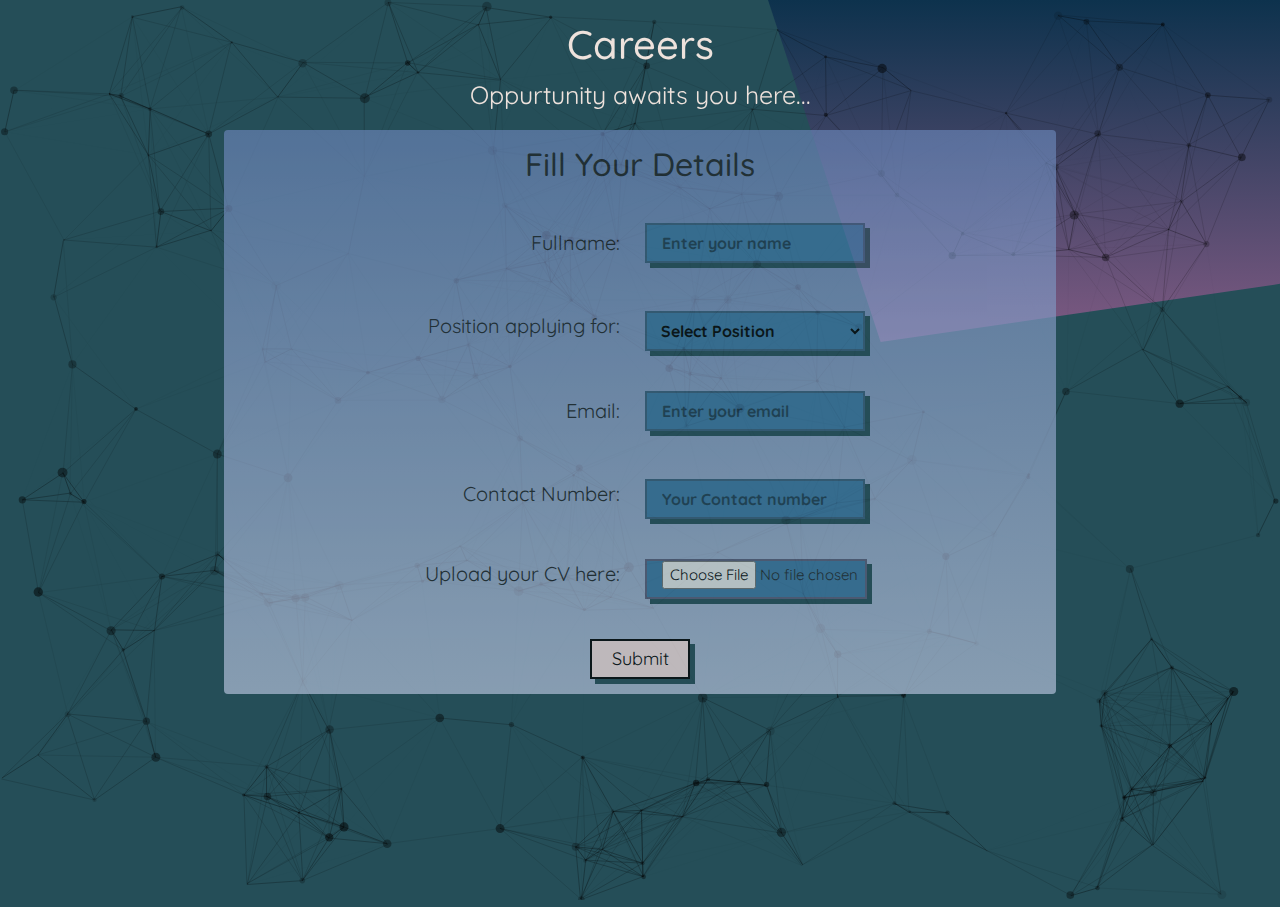
==== commit 0d328bac: "" ====
--- a/index.html
+++ b/index.html
@@ -1,95 +1,95 @@
-<!DOCTYPE html>
-<html lang="en">
-
-<head>
-  <link rel="stylesheet" href="style.css">
-  <link rel="stylesheet" href="https://stackpath.bootstrapcdn.com/bootstrap/4.5.2/css/bootstrap.min.css">
-  <link rel="preconnect" href="https://fonts.gstatic.com">
-  <link rel="stylesheet" href="s.css">
-  <link rel="stylesheet" href="https://stackpath.bootstrapcdn.com/bootstrap/4.4.1/css/bootstrap.min.css"
-    integrity="sha384-Vkoo8x4CGsO3+Hhxv8T/Q5PaXtkKtu6ug5TOeNV6gBiFeWPGFN9MuhOf23Q9Ifjh" crossorigin="anonymous">
-  <link href="https://fonts.googleapis.com/css2?family=Quicksand:wght@300;400;500;600&display=swap" rel="stylesheet">
-  <meta charset="UTF-8">
-  <meta name="viewport" content="width=device-width, initial-scale=1.0">
-  <title>Careers</title>
-</head>
-
-<body style="background: #254e58;">
-  <main id="main">
-    <h1 style="margin-top: 20px; color: #eee2dc;" id="title">Careers</h1>
-    <p id="description" style="color: #eee2dc; font-size: 25px;">Oppurtunity awaits you here... </p>
-    <form id="survey-form">
-      <div class="form-section" id="General-info">
-        <h2>Fill Your Details</h2>
-        <div class="form-item">
-          <div class="label">
-            <label id="name-label" for="name">Fullname:&nbsp;&nbsp;&nbsp;</label>
-          </div>
-          <div class="entry">
-            <input type="text" id="name" class="entry-field" name="name" placeholder="Enter your name" required>
-          </div>
-        </div>
-        <div class="form-item">
-          <div class="label">
-            <label for="department">Position applying for:&nbsp;&nbsp;&nbsp;</label>
-          </div>
-          <div class="entry">
-            <select id="dropdown" name="department">
-              <option selected style="color: darkblue;" selected-value>Select Position</option>
-
-              <option style="font-family: 'Quicksand', sans-serif; font-weight: 300;" value="UI/UX Designer">UI/UX
-                Designer</option>
-              <option style="font-family: 'Quicksand', sans-serif; font-weight: 300;" value="Webdeveloper">Webdeveloper
-              </option>
-              <option style="font-family: 'Quicksand', sans-serif; font-weight: 300;" Value="App Developer">App
-                Developer</option>
-              <option style="font-family: 'Quicksand', sans-serif; font-weight: 300;" value="Buissiness Admin">
-                Buissiness Admin</option>
-            </select>
-          </div>
-        </div>
-        <div class="form-item">
-          <div class="label">
-            <label id="email-label" for="email">Email:&nbsp;&nbsp;&nbsp;</label>
-          </div>
-          <div class="entry">
-            <input autocomplete="off" type="email" name="email" id="email" class="entry-field"
-              placeholder="Enter your email" required>
-          </div>
-        </div>
-        <div class="form-item">
-          <div class="label">
-            <label id="contact-label" for="contact">Contact Number:&nbsp;&nbsp;&nbsp;</label>
-          </div>
-          <div class="entry">
-            <input type="number" id="contact" class="entry-field" name="contact"
-              placeholder="Your Contact number" required>
-          </div>
-        </div>
-
-        <div class="form-item">
-          <div class="label">
-            <label id="cv-number-label" for="cv-number">Upload your CV here:&nbsp;&nbsp;&nbsp;</label>
-          </div>
-          <div class="entry">
-            <input type="file" name="cv-number" id="cv-number">
-          </div>
-        </div>
-        <button id="submit" type="submit">Submit</button>
-    </form>
-    </div>
-  </main>
-  <div id="particles-js"></div>
-
-  <script type="text/javascript" src="particles.js"></script>
-  <script type="text/javascript" src="app.js"></script>
-  <script type="text/javascript" src="index.js"></script>
-  <script src="https://stackpath.bootstrapcdn.com/bootstrap/4.5.2/js/bootstrap.bundle.min.js"></script>
-  <script src="https://stackpath.bootstrapcdn.com/bootstrap/4.5.2/js/bootstrap.min.js"></script>
-  <script src="https://stackpath.bootstrapcdn.com/bootstrap/4.4.1/js/bootstrap.min.js"
-    integrity="sha384-wfSDF2E50Y2D1uUdj0O3uMBJnjuUD4Ih7YwaYd1iqfktj0Uod8GCExl3Og8ifwB6"
-    crossorigin="anonymous"></script>
-
-</body>
-
+<!DOCTYPE html>
+<html lang="en">
+
+<head>
+  <link rel="stylesheet" href="style.css">
+  <link rel="stylesheet" href="https://stackpath.bootstrapcdn.com/bootstrap/4.5.2/css/bootstrap.min.css">
+  <link rel="preconnect" href="https://fonts.gstatic.com">
+  <link rel="stylesheet" href="s.css">
+  <link rel="stylesheet" href="https://stackpath.bootstrapcdn.com/bootstrap/4.4.1/css/bootstrap.min.css"
+    integrity="sha384-Vkoo8x4CGsO3+Hhxv8T/Q5PaXtkKtu6ug5TOeNV6gBiFeWPGFN9MuhOf23Q9Ifjh" crossorigin="anonymous">
+  <link href="https://fonts.googleapis.com/css2?family=Quicksand:wght@300;400;500;600&display=swap" rel="stylesheet">
+  <meta charset="UTF-8">
+  <meta name="viewport" content="width=device-width, initial-scale=1.0">
+  <title>Careers</title>
+</head>
+
+<body style="background: #254e58;">
+  <main id="main">
+    <h1 style="margin-top: 20px; color: #eee2dc;" id="title">Careers</h1>
+    <p id="description" style="color: #eee2dc; font-size: 25px;">Oppurtunity awaits you here... </p>
+    <form id="survey-form">
+      <div class="form-section" id="General-info">
+        <h2>Fill Your Details</h2>
+        <div class="form-item">
+          <div class="label">
+            <label id="name-label" for="name">Fullname:&nbsp;&nbsp;&nbsp;</label>
+          </div>
+          <div class="entry">
+            <input type="text" id="name" class="entry-field" name="name" placeholder="Enter your name" required>
+          </div>
+        </div>
+        <div class="form-item">
+          <div class="label">
+            <label for="department">Position applying for:&nbsp;&nbsp;&nbsp;</label>
+          </div>
+          <div class="entry">
+            <select id="dropdown" name="department">
+              <option selected style="color: darkblue;" selected-value>Select Position</option>
+
+              <option style="font-family: 'Quicksand', sans-serif; font-weight: 300;" value="UI/UX Designer">UI/UX
+                Designer</option>
+              <option style="font-family: 'Quicksand', sans-serif; font-weight: 300;" value="Webdeveloper">Webdeveloper
+              </option>
+              <option style="font-family: 'Quicksand', sans-serif; font-weight: 300;" Value="App Developer">App
+                Developer</option>
+              <option style="font-family: 'Quicksand', sans-serif; font-weight: 300;" value="Buissiness Admin">
+                Buissiness Admin</option>
+            </select>
+          </div>
+        </div>
+        <div class="form-item">
+          <div class="label">
+            <label id="email-label" for="email">Email:&nbsp;&nbsp;&nbsp;</label>
+          </div>
+          <div class="entry">
+            <input autocomplete="off" type="email" name="email" id="email" class="entry-field"
+              placeholder="Enter your email" required>
+          </div>
+        </div>
+        <div class="form-item">
+          <div class="label">
+            <label id="contact-label" for="contact">Contact Number:&nbsp;&nbsp;&nbsp;</label>
+          </div>
+          <div class="entry">
+            <input type="number" id="contact" class="entry-field" name="contact"
+              placeholder="Your Contact number" required>
+          </div>
+        </div>
+
+        <div class="form-item">
+          <div class="label">
+            <label id="cv-number-label" for="cv-number">Upload your CV here:&nbsp;&nbsp;&nbsp;</label>
+          </div>
+          <div class="entry">
+            <input type="file" name="cv-number" id="cv-number">
+          </div>
+        </div>
+        <a href="demo.html"><button id="submit" type="submit">Submit</button></a>
+    </form>
+    </div>
+  </main>
+  <div id="particles-js"></div>
+
+  <script type="text/javascript" src="particles.js"></script>
+  <script type="text/javascript" src="app.js"></script>
+  <script type="text/javascript" src="index.js"></script>
+  <script src="https://stackpath.bootstrapcdn.com/bootstrap/4.5.2/js/bootstrap.bundle.min.js"></script>
+  <script src="https://stackpath.bootstrapcdn.com/bootstrap/4.5.2/js/bootstrap.min.js"></script>
+  <script src="https://stackpath.bootstrapcdn.com/bootstrap/4.4.1/js/bootstrap.min.js"
+    integrity="sha384-wfSDF2E50Y2D1uUdj0O3uMBJnjuUD4Ih7YwaYd1iqfktj0Uod8GCExl3Og8ifwB6"
+    crossorigin="anonymous"></script>
+
+</body>
+
 </html>--- a/style.css
+++ b/style.css
@@ -1,247 +1,251 @@
-:root {
-  --form-section-gradient-1: #6782B4;
-  --form-section-gradient-2: #B1BFD8;
-  --font-fam: 'Quicksand', sans-serif;
-  --font-color: black;
-  --box-shadow-color: #254e58;
-}
-
-*{
-    box-sizing: border-box;
-  } 
-  main{
-    width: 65%;
-    min-width: 250px;
-    text-align: center;
-    margin: auto;
-    font-family: var(--font-fam);
-  }
-  
-  form{
-    width: 100%;
-    height: auto;
-  }
-  #particles-js{
-    z-index: -1;
-    height: 100vh;
-    width: 100%;
-    position: absolute;
-    top: 0;
-    bottom: 0;
-  }
-  .form-section{
-    padding: 15px 7.5px 15px 7.5px;
-    background-image: linear-gradient(var(--form-section-gradient-1),var(--form-section-gradient-2));
-    opacity: 0.7;
-    margin-bottom: 30px;
-    border-radius: 4px;
-  }
-
-  h2{
-    text-align: center;
-    margin: auto;
-    width: 80%;
-    /* border-bottom: 2px dotted black; */
-  }
-  ::placeholder { /* Chrome, Firefox, Opera, Safari 10.1+ */
-    color: var(--font-color);
-    opacity: 0.5; /* Firefox */
-  }
-  
-  :-ms-input-placeholder { /* Internet Explorer 10-11 */
-    color: var(--font-color);
-    
-  }
-  
-  ::-ms-input-placeholder { /* Microsoft Edge */
-    color: var(--font-color);
-    
-  }
-  .form-item{
-    display: flex;
-    align-items: flex-start;
-    flex-wrap: wrap;
-    padding: auto;
-    margin: 40px;
-  }
-  
-  .form-item:first-child{
-    margin-top: 0px;
-  }
-  
-  .label{
-    flex: 1;
-    display: flex;
-    justify-content: flex-end;
-    text-align: Left;
-    padding-right: 5px;
-    font-size: 20px;
-
-  }
-  
-  #name-label, #email-label, #number-label{
-    height: 40px;
-    display: flex;
-    align-items: center;
-    font-size: 20px;
-  }
-  
-  .entry{
-    flex: 1;
-    text-align: left;
-    padding-left: 5px;
-  }
-  
-  input[type=text], input[type=email],input[type=number], #dropdown, #joining-date{
-    background-color: rgb(62, 122, 165);
-    border: 2px solid rgba(49, 31, 31, 0.3);
-    /* border-top: 2px solid black; */
-    height: 40px;
-    width: 220px;
-    color:var(--font-color);
-    font-weight: 900;
-    border-radius: 0;
-    padding-left: 10px;
-
-
-  }
-  input[type=number] {
-    -moz-appearance: textfield;
-  }
-
-  input[type=number]::-webkit-inner-spin-button, 
-input[type=number]::-webkit-outer-spin-button { 
-  -webkit-appearance: none; 
-  margin: 0; 
-}
-  #cv-number {
-    height: 40px;
-    border: 2px solid rgba(163, 30, 30, 0.3);
-    background-color: rgb(62, 122, 165);
-    width: 222px;
-    border-radius: 0;
-    font-size: 15px;
-
-  }
-#dropdown {
-  color: var(--font-color);
-}
-
-
-
-  input {
-    border:none;
-    -webkit-border-radius:5px;
-    -moz-border-radius:5px;
-    border-radius:5px;
-    -webkit-box-shadow:5px 5px black;
-    -moz-box-shadow: 5px 5px black;
-    box-shadow:5px 5px var(--box-shadow-color);
-    height:25px;
-    line-height:25px;
-    width:200px;
-    text-indent:5px;
- }
-
- input:focus{
-  box-shadow: none;
-  transition: box-shadow 0.4s;
-
- }
-  
-
-  .entry label{
-    display: block;
-    margin-top: 2px;
-  }
-  
-  #submit{
-    width: 100px;
-    height: 40px;
-    font-size: 18px;
-    background: #ffe6e6;
-    color: var(--font-color);
-    border: 2px solid black;
-    box-shadow:5px 5px var(--box-shadow-color);
-
-  }
-  
-  option{
-    font-family: var(--font-fam);
-    
-  }
-  #submit:hover{
-    background: #254e58;
-    color: white;
-    box-shadow: 0 10px 20px var(--box-shadow-color), 0 10px 10px var(--box-shadow-color);
-    cursor: pointer;
-    border: none;
-    transition: all 0.4s;
-  }
-  
-  footer{
-    height: 60px;
-    display: flex;
-    justify-content: center;
-    align-items: center;
-  }
-  
-  
-  @media (max-width: 1080px){
-    main{
-      width: 80%;
-    }
-  }
-  
-  @media (max-width: 768px){
-    main{
-      width: 100%;
-      font-size: 14px;
-    }
-    .form-section{
-      box-shadow: none;
-    }
-    .label{
-      flex: 1;
-    }
-    
-    .entry{
-      flex: 2;
-    }
-    
-  }
-  
-  @media (max-width: 480px){
-    .form-item{
-      flex-direction: column;
-      justify-content: flex-start;
-      align-items: flex-start;
-      width: 100%;
-      box-shadow: 0 0;
-      margin-left: 0;
-    }
-    
-    .label{
-      
-    }
-    
-    .entry{
-      width: 100%;
-      padding: 0;
-      margin-top: 5px;
-    }
-    
-    input[type=text], input[type=email], 
-    input[type=number], #dropdown, textarea, #joining-date{
-      width: 90%;
-    }
-    
-  }
-
-
-
-
-
-
-
-
+:root {
+  --form-section-gradient-1: #6782B4;
+  --form-section-gradient-2: #B1BFD8;
+  --font-fam: 'Quicksand', sans-serif;
+  --font-color: black;
+  --box-shadow-color: #254e58;
+}
+
+*{
+    box-sizing: border-box;
+  } 
+  main{
+    width: 65%;
+    min-width: 250px;
+    text-align: center;
+    margin: auto;
+    font-family: var(--font-fam);
+  }
+  
+  form{
+    width: 100%;
+    height: auto;
+  }
+  #particles-js{
+    z-index: -1;
+    height: 100vh;
+    width: 100%;
+    position: absolute;
+    top: 0;
+    bottom: 0;
+  }
+  .form-section{
+    padding: 15px 7.5px 15px 7.5px;
+    background-image: linear-gradient(var(--form-section-gradient-1),var(--form-section-gradient-2));
+    opacity: 0.7;
+    margin-bottom: 30px;
+    border-radius: 4px;
+  }
+
+  h2{
+    text-align: center;
+    margin: auto;
+    width: 80%;
+    /* border-bottom: 2px dotted black; */
+  }
+  ::placeholder { /* Chrome, Firefox, Opera, Safari 10.1+ */
+    color: var(--font-color);
+    opacity: 0.5; /* Firefox */
+  }
+  
+  :-ms-input-placeholder { /* Internet Explorer 10-11 */
+    color: var(--font-color);
+    
+  }
+  
+  ::-ms-input-placeholder { /* Microsoft Edge */
+    color: var(--font-color);
+    
+  }
+  .form-item{
+    display: flex;
+    align-items: flex-start;
+    flex-wrap: wrap;
+    padding: auto;
+    margin: 40px;
+  }
+  
+  .form-item:first-child{
+    margin-top: 0px;
+  }
+  
+  .label{
+    flex: 1;
+    display: flex;
+    justify-content: flex-end;
+    text-align: Left;
+    padding-right: 5px;
+    font-size: 20px;
+
+  }
+  
+  #name-label, #email-label, #number-label{
+    height: 40px;
+    display: flex;
+    align-items: center;
+    font-size: 20px;
+  }
+  
+  .entry{
+    flex: 1;
+    text-align: left;
+    padding-left: 5px;
+  }
+  
+  input[type=text], input[type=email],input[type=number], #dropdown, #joining-date{
+    background-color: rgb(62, 122, 165);
+    border: 2px solid rgba(49, 31, 31, 0.3);
+    height: 40px;
+    width: 220px;
+    color:var(--font-color);
+    font-weight: 900;
+    border-radius: 0;
+    padding-left: 10px;
+
+
+  }
+  input[type=number] {
+    -moz-appearance: textfield;
+  }
+
+  input[type=number]::-webkit-inner-spin-button, 
+input[type=number]::-webkit-outer-spin-button { 
+  -webkit-appearance: none; 
+  margin: 0; 
+}
+  #cv-number {
+    padding-left: 10px;
+    height: 40px;
+    border: 2px solid rgba(163, 30, 30, 0.3);
+    background-color: rgb(62, 122, 165);
+    width: 222px;
+    border-radius: 0;
+    font-size: 15px;
+
+  }
+#dropdown {
+  color: var(--font-color);
+  box-shadow:5px 5px var(--box-shadow-color);
+}
+
+
+
+  input {
+    border:none;
+    -webkit-border-radius:5px;
+    -moz-border-radius:5px;
+    border-radius:5px;
+    -webkit-box-shadow:5px 5px black;
+    -moz-box-shadow: 5px 5px black;
+    box-shadow:5px 5px var(--box-shadow-color);
+    height:25px;
+    line-height:25px;
+    width:200px;
+    text-indent:5px;
+ }
+
+ input:focus{
+  box-shadow: none;
+  transition: box-shadow 0.4s;
+
+ }
+  #dropdown:focus{
+    box-shadow: none;
+    transition: box-shadow 0.4s;
+  }
+
+  .entry label{
+    display: block;
+    margin-top: 2px;
+  }
+  
+  #submit{
+    width: 100px;
+    height: 40px;
+    font-size: 18px;
+    background: #ffe6e6;
+    color: var(--font-color);
+    border: 2px solid black;
+    box-shadow:5px 5px var(--box-shadow-color);
+
+  }
+  
+  option{
+    font-family: var(--font-fam);
+    
+  }
+  #submit:hover{
+    background: #254e58;
+    color: white;
+    box-shadow: 0 10px 20px var(--box-shadow-color), 0 10px 10px var(--box-shadow-color);
+    cursor: pointer;
+    border: none;
+    transition: all 0.4s;
+  }
+  
+  footer{
+    height: 60px;
+    display: flex;
+    justify-content: center;
+    align-items: center;
+  }
+  
+  
+  @media (max-width: 1080px){
+    main{
+      width: 80%;
+    }
+  }
+  
+  @media (max-width: 768px){
+    main{
+      width: 100%;
+      font-size: 14px;
+    }
+    .form-section{
+      box-shadow: none;
+    }
+    .label{
+      flex: 1;
+    }
+    
+    .entry{
+      flex: 2;
+    }
+    
+  }
+  
+  @media (max-width: 480px){
+    .form-item{
+      flex-direction: column;
+      justify-content: flex-start;
+      align-items: flex-start;
+      width: 100%;
+      box-shadow: 0 0;
+      margin-left: 0;
+    }
+    
+    .label{
+      
+    }
+    
+    .entry{
+      width: 100%;
+      padding: 0;
+      margin-top: 5px;
+    }
+    
+    input[type=text], input[type=email], 
+    input[type=number], #dropdown, textarea, #joining-date{
+      width: 90%;
+    }
+    
+  }
+
+
+
+
+
+
+
+
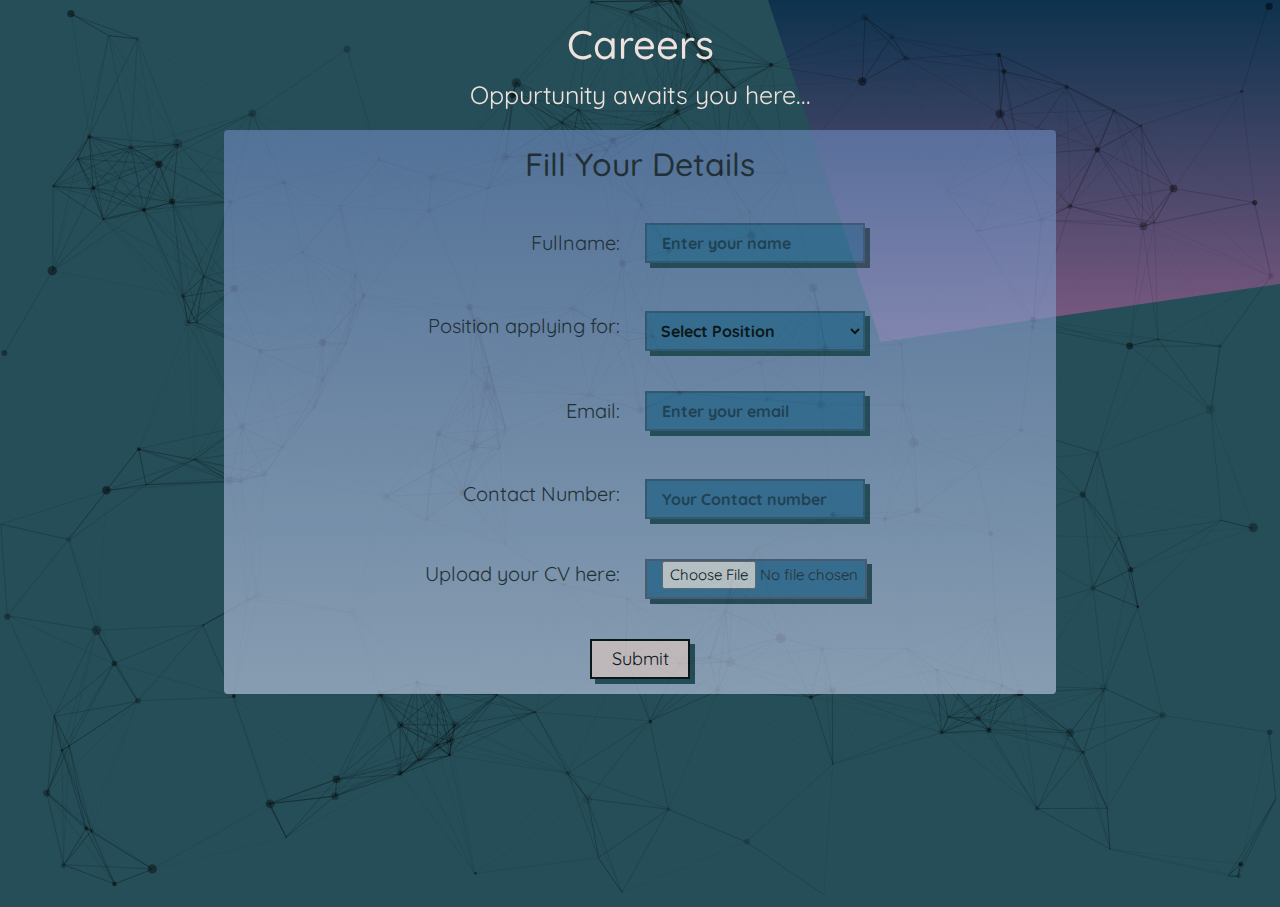
==== commit a5d0ab61: "" ====
--- a/index.html
+++ b/index.html
@@ -75,7 +75,7 @@
             <input type="file" name="cv-number" id="cv-number">
           </div>
         </div>
-        <a href="demo.html"><button id="submit" type="submit">Submit</button></a>
+        <button id="submit" type="submit">Submit</button>
     </form>
     </div>
   </main>
--- a/style.css
+++ b/style.css
@@ -114,6 +114,7 @@
   margin: 0; 
 }
   #cv-number {
+    width: 200px;
     padding-left: 10px;
     height: 40px;
     border: 2px solid rgba(163, 30, 30, 0.3);
@@ -225,10 +226,6 @@
       margin-left: 0;
     }
     
-    .label{
-      
-    }
-    
     .entry{
       width: 100%;
       padding: 0;
@@ -238,14 +235,15 @@
     input[type=text], input[type=email], 
     input[type=number], #dropdown, textarea, #joining-date{
       width: 90%;
-    }
-    
-  }
-
-
-
-
-
-
-
-
+      height: 50px;
+    }
+    
+  }
+
+
+
+
+
+
+
+
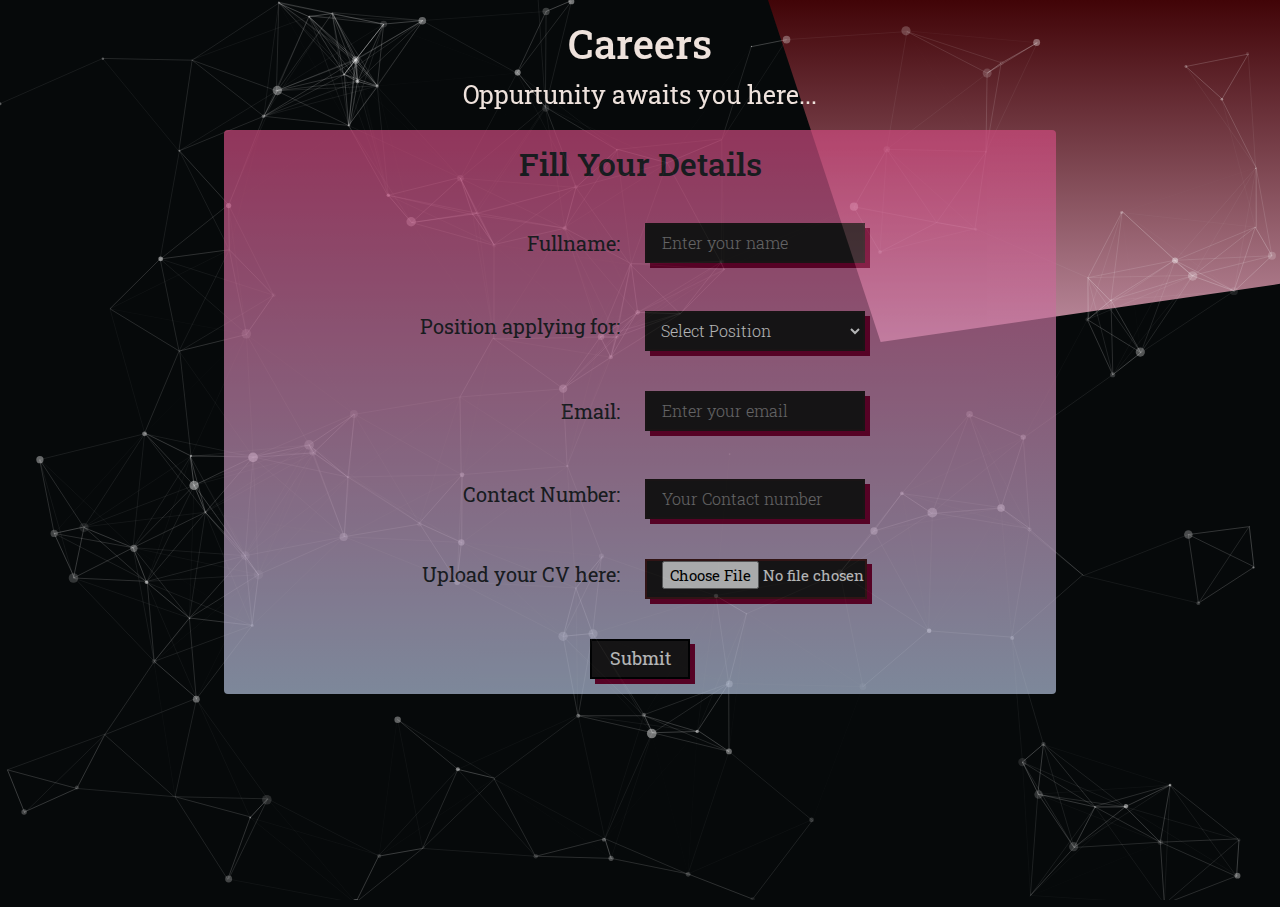
==== commit 0017143b: "Color Changes" ====
--- a/index.html
+++ b/index.html
@@ -9,12 +9,14 @@
   <link rel="stylesheet" href="https://stackpath.bootstrapcdn.com/bootstrap/4.4.1/css/bootstrap.min.css"
     integrity="sha384-Vkoo8x4CGsO3+Hhxv8T/Q5PaXtkKtu6ug5TOeNV6gBiFeWPGFN9MuhOf23Q9Ifjh" crossorigin="anonymous">
   <link href="https://fonts.googleapis.com/css2?family=Quicksand:wght@300;400;500;600&display=swap" rel="stylesheet">
+  <link rel="preconnect" href="https://fonts.gstatic.com">
+<link href="https://fonts.googleapis.com/css2?family=Roboto+Slab:wght@200;300;400;500&display=swap" rel="stylesheet">
   <meta charset="UTF-8">
   <meta name="viewport" content="width=device-width, initial-scale=1.0">
   <title>Careers</title>
 </head>
 
-<body style="background: #254e58;">
+<body style="background: #06090a;">
   <main id="main">
     <h1 style="margin-top: 20px; color: #eee2dc;" id="title">Careers</h1>
     <p id="description" style="color: #eee2dc; font-size: 25px;">Oppurtunity awaits you here... </p>
@@ -26,7 +28,7 @@
             <label id="name-label" for="name">Fullname:&nbsp;&nbsp;&nbsp;</label>
           </div>
           <div class="entry">
-            <input type="text" id="name" class="entry-field" name="name" placeholder="Enter your name" required>
+            <input autocomplete="off" type="text" id="name" class="entry-field" name="name" placeholder="Enter your name" required>
           </div>
         </div>
         <div class="form-item">
@@ -89,6 +91,34 @@
   <script src="https://stackpath.bootstrapcdn.com/bootstrap/4.4.1/js/bootstrap.min.js"
     integrity="sha384-wfSDF2E50Y2D1uUdj0O3uMBJnjuUD4Ih7YwaYd1iqfktj0Uod8GCExl3Og8ifwB6"
     crossorigin="anonymous"></script>
+    <script src="https://cdnjs.cloudflare.com/ajax/libs/jquery/2.1.3/jquery.min.js"></script>
+    <script src="https://cdnjs.cloudflare.com/ajax/libs/jquery/3.5.1/jquery.slim.min.js"></script>
+    <script src="https://cdnjs.cloudflare.com/ajax/libs/popper.js/1.16.1/umd/popper.min.js"></script>
+    <script src="https://cdnjs.cloudflare.com/ajax/libs/twitter-bootstrap/4.5.3/js/bootstrap.min.js"></script>
+
+    <script>
+        window.onscroll = () => {
+            navigationAppear();
+        }
+
+        const navigationAppear = () => {
+            var height = window.innerHeight;
+            var heightL = height * 0.8;
+
+            if (document.body.scrollTop > heightL || document.documentElement.scrollTop > heightL) {
+                let navContainer = document.querySelector('.navContainer');
+                navContainer.style.backgroundColor = "#333";
+                console.log(height, heightL);
+
+            } else {
+                let navContainer = document.querySelector('.navContainer');
+                navContainer.style.backgroundColor = "transparent";
+            }
+        }
+      
+
+
+    </script>
 
 </body>
 
--- a/style.css
+++ b/style.css
@@ -1,9 +1,9 @@
 :root {
-  --form-section-gradient-1: #6782B4;
+  --form-section-gradient-1: #ce4a7eff;
   --form-section-gradient-2: #B1BFD8;
-  --font-fam: 'Quicksand', sans-serif;
-  --font-color: black;
-  --box-shadow-color: #254e58;
+  --font-fam: 'Roboto Slab', serif;
+  --font-color: #ffffff;
+  --box-shadow-color: rgb(122, 0, 49);
 }
 
 *{
@@ -93,12 +93,12 @@
   }
   
   input[type=text], input[type=email],input[type=number], #dropdown, #joining-date{
-    background-color: rgb(62, 122, 165);
+    background-color: rgb(29, 26, 26);
     border: 2px solid rgba(49, 31, 31, 0.3);
     height: 40px;
     width: 220px;
     color:var(--font-color);
-    font-weight: 900;
+    font-weight: 300;
     border-radius: 0;
     padding-left: 10px;
 
@@ -118,7 +118,8 @@
     padding-left: 10px;
     height: 40px;
     border: 2px solid rgba(163, 30, 30, 0.3);
-    background-color: rgb(62, 122, 165);
+    background-color: rgb(29, 26, 26);
+    color: var(--font-color);
     width: 222px;
     border-radius: 0;
     font-size: 15px;
@@ -164,7 +165,7 @@
     width: 100px;
     height: 40px;
     font-size: 18px;
-    background: #ffe6e6;
+    background: rgb(29, 26, 26);
     color: var(--font-color);
     border: 2px solid black;
     box-shadow:5px 5px var(--box-shadow-color);
@@ -176,7 +177,7 @@
     
   }
   #submit:hover{
-    background: #254e58;
+    background: #ce4a7eff;
     color: white;
     box-shadow: 0 10px 20px var(--box-shadow-color), 0 10px 10px var(--box-shadow-color);
     cursor: pointer;
--- a/s.css
+++ b/s.css
@@ -6,8 +6,8 @@
   z-index: -1;
   height: 44vh;
   width: 20%;
-  background-image: -webkit-gradient(linear, left top, left bottom, from(#0D324D), to(#7F5A83));
-  background-image: linear-gradient(#0D324D, #7F5A83);
+  background-image: -webkit-gradient(linear, left top, left bottom, from(#410407), to(#bd8c9f));
+  background-image: linear-gradient(#410407, #bd8c9f);
   -webkit-clip-path: polygon(0 0, 100% 0, 100% 83%, 22% 100%);
           clip-path: polygon(0 0, 100% 0, 100% 83%, 22% 100%);
   overflow-y: hidden;
